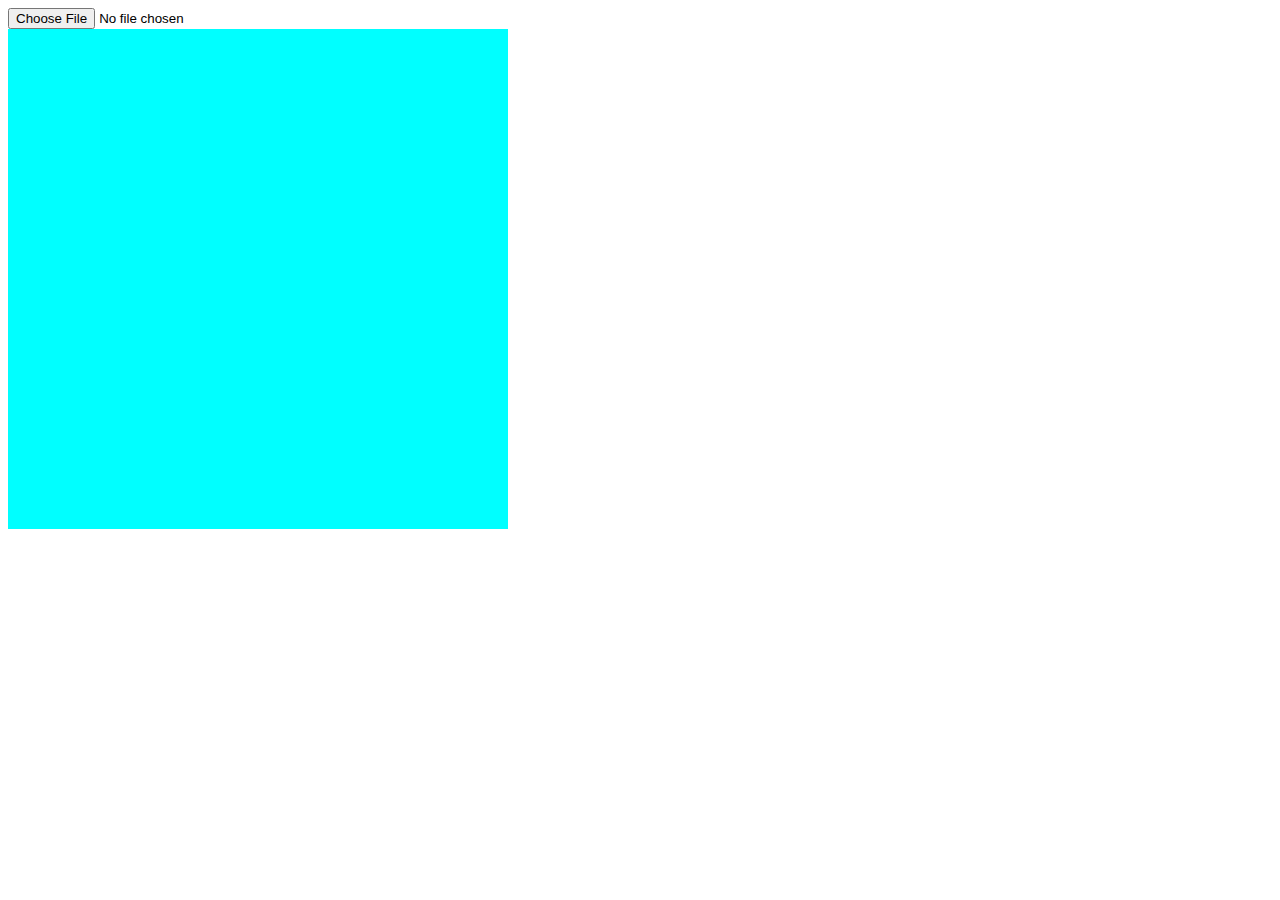
==== index.html @ 90415fdb "Atualização 02/03" ====
<!DOCTYPE html>
<html lang="pt-br">

<head>
    <meta charset="UTF-8">
    <meta name="viewport" content="width=device-width, initial-scale=1.0">
    <title>Document</title>
    <style>
        div {
            width: 500px;
            height: 500px;
            background-color: aqua;
        }

    </style>
</head>

<body>
    <input type="file" id="foto" accept="image/*">
    <div id="preview-foto"></div>
    <script>
        const inputFoto = document.getElementById('foto');
        const previewFoto = document.getElementById('preview-foto');

        inputFoto.addEventListener('change', () => {
            const arquivo = inputFoto.files[0];
            const reader = new FileReader();

            reader.onload = () => {
                const imagem = reader.result;
                localStorage.setItem('imagem', imagem);
                previewFoto.style.backgroundImage = `url(${imagem})`;
            };

            reader.readAsDataURL(arquivo);
        });

        // Ao carregar a página, verificar se há uma imagem armazenada
        document.addEventListener('DOMContentLoaded', () => {
            const imagem = localStorage.getItem('imagem');
            if (imagem) {
                previewFoto.style.backgroundImage = `url(${imagem})`;
            }
        });
    </script>
</body>

</html>
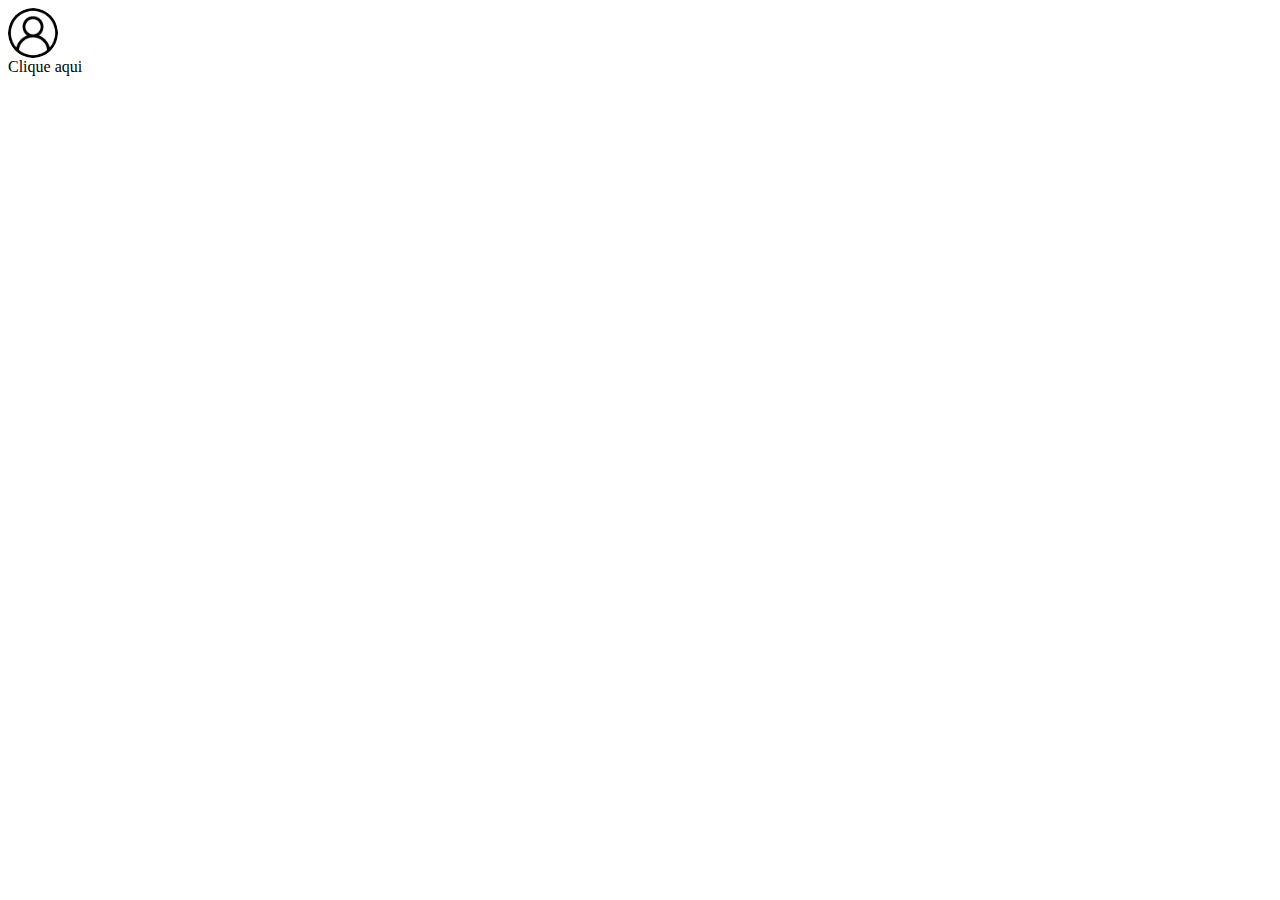
==== commit d7034160: "Atualização 02/03 part02" ====
--- a/index.html
+++ b/index.html
@@ -6,19 +6,40 @@
     <meta name="viewport" content="width=device-width, initial-scale=1.0">
     <title>Document</title>
     <style>
-        div {
-            width: 500px;
-            height: 500px;
-            background-color: aqua;
+        #preview-foto {
+            width: 50px;
+            height: 50px;
+            border-radius: 100%;
+            background: url('img/user.png');
+            background-size: cover;
+            background-position: center;
         }
 
+        input {
+            display: none;
+        }
+
+        label {
+            padding: 10px;
+            background-color: gray;
+            display: block;
+            width: 50px;
+            align-items: center;
+            display: flex;
+            text-align: center;
+        }
+
+        #conteudo {
+            background-color: #f2f2f2;
+            padding: 20px;
+            border: 1px solid #ccc;
+        }
     </style>
 </head>
 
 <body>
-    <input type="file" id="foto" accept="image/*">
-    <div id="preview-foto"></div>
-    <script>
+    
+    <!-- <script>
         const inputFoto = document.getElementById('foto');
         const previewFoto = document.getElementById('preview-foto');
 
@@ -35,13 +56,53 @@
             reader.readAsDataURL(arquivo);
         });
 
-        // Ao carregar a página, verificar se há uma imagem armazenada
         document.addEventListener('DOMContentLoaded', () => {
             const imagem = localStorage.getItem('imagem');
             if (imagem) {
                 previewFoto.style.backgroundImage = `url(${imagem})`;
             }
         });
+    </script> -->
+
+    <div id="preview-foto" id="botao"></div>
+    <div id="botao">Clique aqui</div>
+    <div id="conteudo" style="display: none;">
+        <label for="foto">Enviar</label>
+        <input type="file" id="foto" name="foto" accept="image/*">
+        <script>
+            const inputFoto = document.getElementById('foto');
+            const previewFoto = document.getElementById('preview-foto');
+
+            inputFoto.addEventListener('change', () => {
+                const arquivo = inputFoto.files[0];
+                const reader = new FileReader();
+
+                reader.onload = () => {
+                    const imagem = reader.result;
+                    localStorage.setItem('imagem', imagem);
+                    previewFoto.style.backgroundImage = `url(${imagem})`;
+                };
+
+                reader.readAsDataURL(arquivo);
+            });
+
+            document.addEventListener('DOMContentLoaded', () => {
+                const imagem = localStorage.getItem('imagem');
+                if (imagem) {
+                    previewFoto.style.backgroundImage = `url(${imagem})`;
+                }
+            });
+        </script>
+    </div>
+    <script>
+        const botao = document.getElementById('botao');
+        const conteudo = document.getElementById('conteudo');
+
+        botao.addEventListener('click', () => {
+            conteudo.style.display = conteudo.style.display === 'block' ? 'none' : 'block';
+        });
+
+
     </script>
 </body>
 
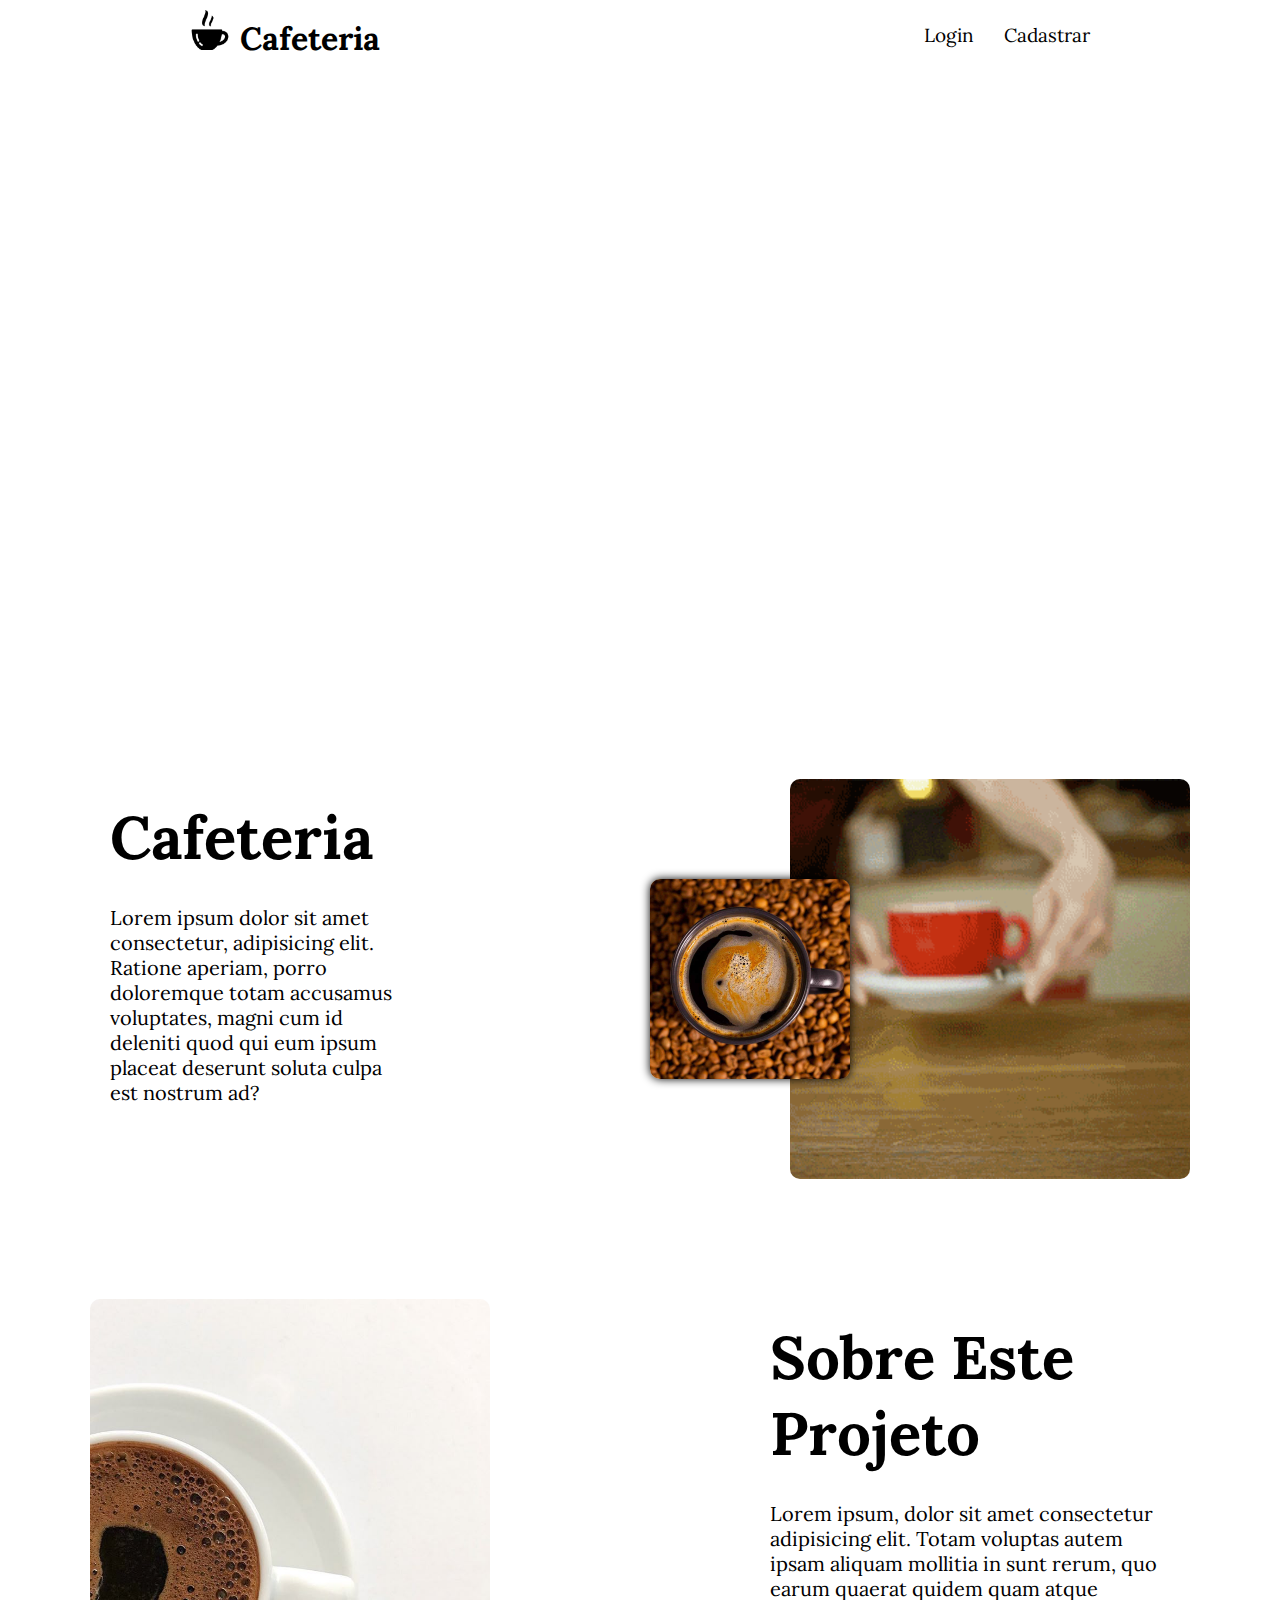
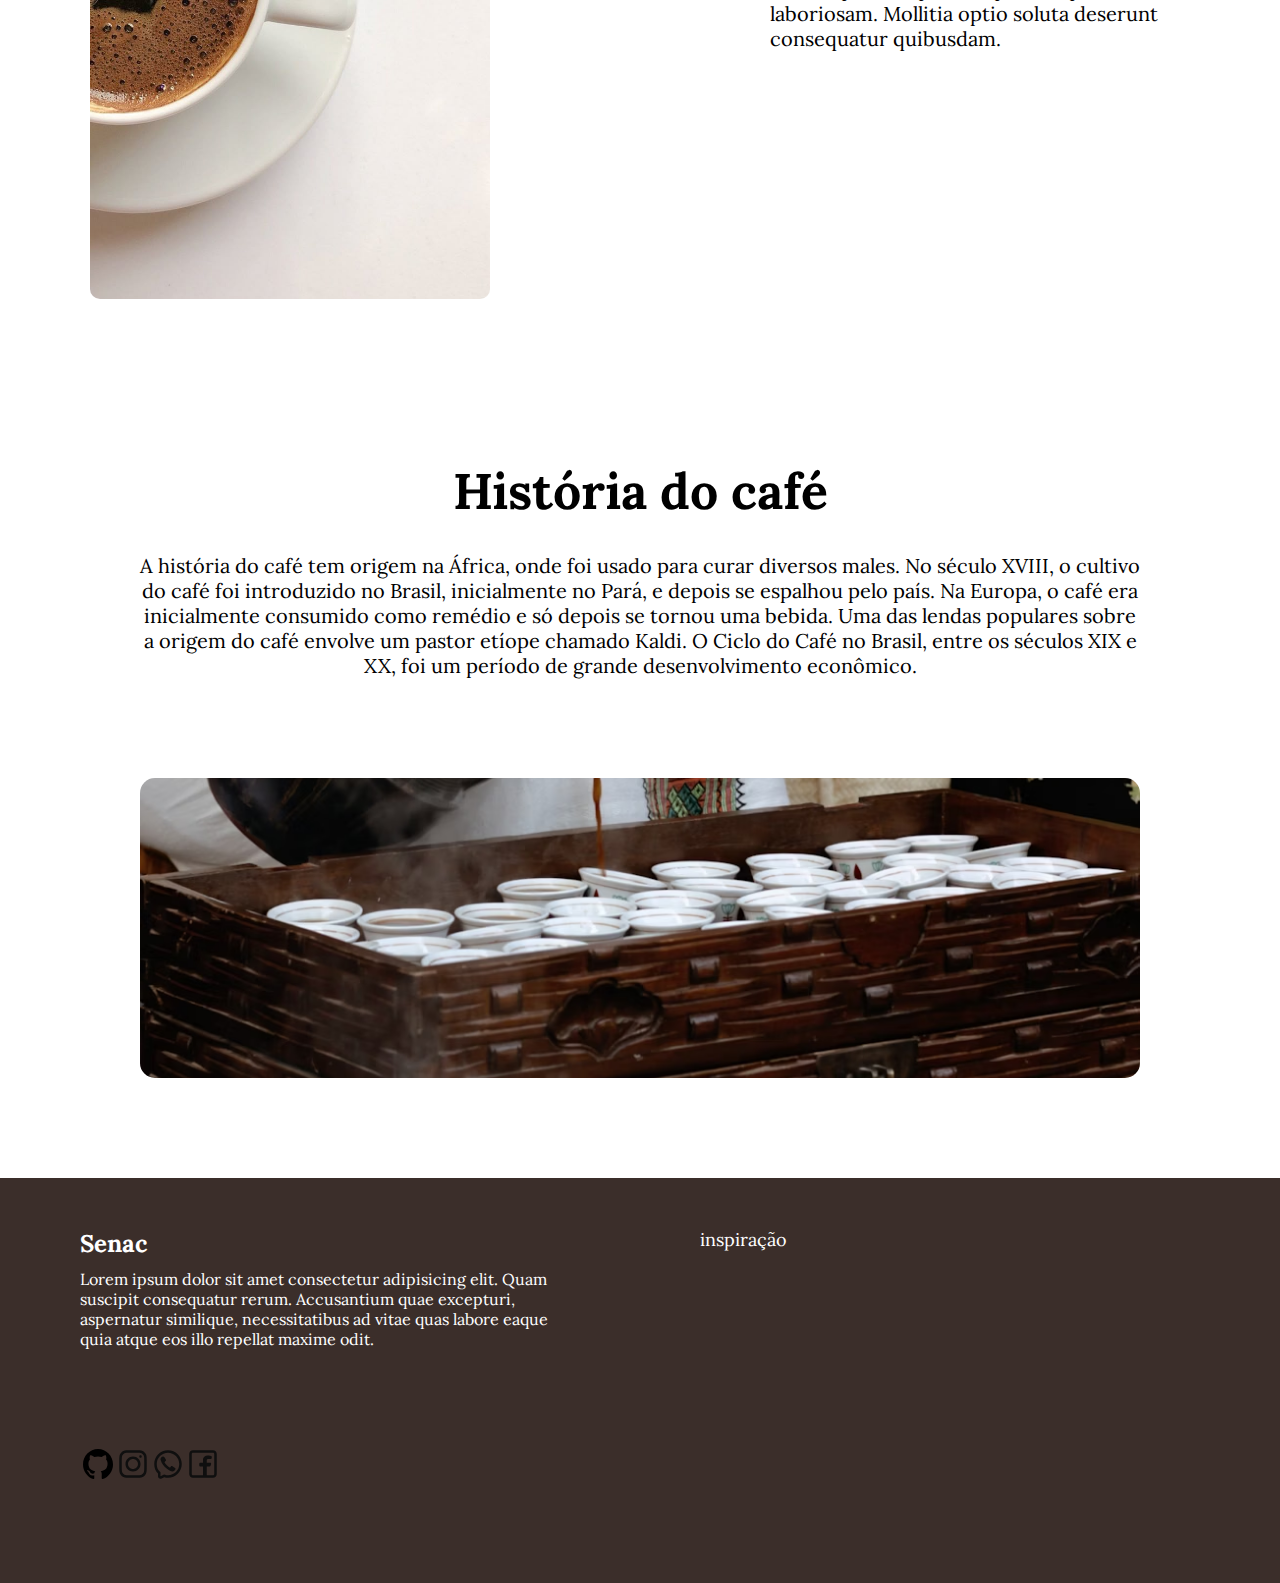
==== commit 78132274: "Atualização 02/04/25" ====
--- a/index.html
+++ b/index.html
@@ -4,106 +4,79 @@
 <head>
     <meta charset="UTF-8">
     <meta name="viewport" content="width=device-width, initial-scale=1.0">
-    <title>Document</title>
-    <style>
-        #preview-foto {
-            width: 50px;
-            height: 50px;
-            border-radius: 100%;
-            background: url('img/user.png');
-            background-size: cover;
-            background-position: center;
-        }
-
-        input {
-            display: none;
-        }
-
-        label {
-            padding: 10px;
-            background-color: gray;
-            display: block;
-            width: 50px;
-            align-items: center;
-            display: flex;
-            text-align: center;
-        }
-
-        #conteudo {
-            background-color: #f2f2f2;
-            padding: 20px;
-            border: 1px solid #ccc;
-        }
-    </style>
+    <title>Home Page</title>
+    <link rel="stylesheet" href="HomePage.css">
+    <link rel="shortcut icon" href="../img/xicara-de-cafe-quente.png" type="image/x-icon">
+    <link rel="preconnect" href="https://fonts.googleapis.com">
+    <link rel="preconnect" href="https://fonts.gstatic.com" crossorigin>
+    <link href="https://fonts.googleapis.com/css2?family=Lora:ital,wght@0,400..700;1,400..700&display=swap"
+        rel="stylesheet">
 </head>
 
 <body>
-    
-    <!-- <script>
-        const inputFoto = document.getElementById('foto');
-        const previewFoto = document.getElementById('preview-foto');
-
-        inputFoto.addEventListener('change', () => {
-            const arquivo = inputFoto.files[0];
-            const reader = new FileReader();
-
-            reader.onload = () => {
-                const imagem = reader.result;
-                localStorage.setItem('imagem', imagem);
-                previewFoto.style.backgroundImage = `url(${imagem})`;
-            };
-
-            reader.readAsDataURL(arquivo);
-        });
-
-        document.addEventListener('DOMContentLoaded', () => {
-            const imagem = localStorage.getItem('imagem');
-            if (imagem) {
-                previewFoto.style.backgroundImage = `url(${imagem})`;
-            }
-        });
-    </script> -->
-
-    <div id="preview-foto" id="botao"></div>
-    <div id="botao">Clique aqui</div>
-    <div id="conteudo" style="display: none;">
-        <label for="foto">Enviar</label>
-        <input type="file" id="foto" name="foto" accept="image/*">
-        <script>
-            const inputFoto = document.getElementById('foto');
-            const previewFoto = document.getElementById('preview-foto');
-
-            inputFoto.addEventListener('change', () => {
-                const arquivo = inputFoto.files[0];
-                const reader = new FileReader();
-
-                reader.onload = () => {
-                    const imagem = reader.result;
-                    localStorage.setItem('imagem', imagem);
-                    previewFoto.style.backgroundImage = `url(${imagem})`;
-                };
-
-                reader.readAsDataURL(arquivo);
-            });
-
-            document.addEventListener('DOMContentLoaded', () => {
-                const imagem = localStorage.getItem('imagem');
-                if (imagem) {
-                    previewFoto.style.backgroundImage = `url(${imagem})`;
-                }
-            });
-        </script>
+    <header>
+        <div class="conteudo_centro">
+            <div class="logomarca">
+                <img width="40px" src="img/xicara-de-cafe-quente.png" alt="">
+                <h1>Cafeteria</h1>
+            </div>
+            <div class="login">
+                <div class="logar"><a href="Login.html">Login</a>
+                </div>
+                <div class="cadastro"><a href="Cadastro.html">Cadastrar</a>
+                </div>
+            </div>
+        </div>
+    </header>
+    <div class="img_fundo"></div>
+    <div class="cafeteria">
+        <h1>Cafeteria</h1>
     </div>
-    <script>
-        const botao = document.getElementById('botao');
-        const conteudo = document.getElementById('conteudo');
-
-        botao.addEventListener('click', () => {
-            conteudo.style.display = conteudo.style.display === 'block' ? 'none' : 'block';
-        });
+    <main>
+        <div class="main_cima">
+            <div class="texto">
+                <h1>Cafeteria</h1>
+                <p>Lorem ipsum dolor sit amet consectetur, adipisicing elit. Ratione aperiam, porro doloremque totam accusamus voluptates, magni cum id deleniti quod qui eum ipsum placeat deserunt soluta culpa est nostrum ad?</p>
+            </div>
+            <div class="imagem">
+                <img width="200px" src="../img/cafe2.jpg" alt="">
+            </div>
+        </div>
+        <div class="main_meio">
+            <div class="imagem2">
+            </div>
+            <div class="texto">
+                <h1>Sobre Este Projeto</h1>
+                <p>Lorem ipsum, dolor sit amet consectetur adipisicing elit. Totam voluptas autem ipsam aliquam mollitia in sunt rerum, quo earum quaerat quidem quam atque laboriosam. Mollitia optio soluta deserunt consequatur quibusdam.</p>
+            </div>
+        </div>
+        <div class="main_baixo">
+            <h1>História do café</h1>
+            <p>A história do café tem origem na África, onde foi usado para curar diversos males. No século XVIII, o
+                cultivo do café foi introduzido no Brasil, inicialmente no Pará, e depois se espalhou pelo país. Na
+                Europa, o café era inicialmente consumido como remédio e só depois se tornou uma bebida. Uma das lendas
+                populares sobre a origem do café envolve um pastor etíope chamado Kaldi. O Ciclo do Café no Brasil,
+                entre os séculos XIX e XX, foi um período de grande desenvolvimento econômico.</p>
+            <div class="imagem_cafe"></div>
+        </div>
+        <footer>
+            <div class="infos">
+                <h2>Senac</h2>
+                <p>Lorem ipsum dolor sit amet consectetur adipisicing elit. Quam suscipit consequatur rerum. Accusantium
+                    quae excepturi, aspernatur similique, necessitatibus ad vitae quas labore eaque quia atque eos illo
+                    repellat maxime odit.</p>
+                <div class="redes">
+                    <div><a href=""><img width="30px" src="img/github-142-svgrepo-com.svg" alt=""></a></div>
+                    <div><a href=""><img width="30px" src="img/instagram-svgrepo-com (1).svg" alt=""></a></div>
+                    <div><a href=""><img width="30px" src="img/whatsapp-svgrepo-com.svg" alt=""></a></div>
+                    <div><a href=""><img width="30px" src="img/facebook-svgrepo-com.svg" alt=""></a></div>
+                </div>
+            </div>
+            <div class="creditos"><a class="inspiracao" href="https://cafeterra.shop/">inspiração</a></div>
+        </footer>
+    </main>
 
 
-    </script>
 </body>
 
 </html>--- a/HomePage.css
+++ b/HomePage.css
@@ -0,0 +1,313 @@
+* {
+    margin: 0;
+    padding: 0;
+}
+
+@import url('https://fonts.googleapis.com/css2?family=Lora:ital,wght@0,400..700;1,400..700&display=swap');
+
+.lora {
+    font-family: "Lora", serif;
+    font-optical-sizing: auto;
+    font-weight: 500;
+    font-style: normal;
+}
+
+body {
+    font-family: "lora", serif;
+}
+
+.img_fundo {
+    background-image: url('../img/Foto02.jpg');
+    background-position: center;
+    background-size: cover;
+    background-attachment: fixed;
+    height: 600px;
+}
+
+header {
+    padding: 10px;
+
+    .logomarca {
+        display: flex;
+        align-items: baseline;
+
+        h1 {
+            margin: 0 10px;
+        }
+    }
+
+    @media screen and (max-width: 500px) {
+        h1 {
+            font-size: 25px;
+        }
+    }
+
+    .conteudo_centro {
+        margin: auto;
+        display: flex;
+        max-width: 900px;
+        justify-content: space-between;
+        align-items: center;
+
+        .login {
+            display: flex;
+            font-size: 19px;
+
+            a {
+                text-decoration: none;
+                color: black;
+                padding: 3px 0;
+            }
+
+            .logar {
+                margin: 0 30px;
+            }
+
+            @media screen and (max-width: 1000px) {
+                a {
+                    font-size: 17px;
+                }
+            }
+
+            @media screen and (max-width: 400px) {
+                a {
+                    font-size: 14px;
+                }
+
+                .logar {
+                    margin-right: 10px;
+                }
+            }
+
+        }
+    }
+}
+
+.logar :hover {
+    border-bottom: 1px solid black;
+    transition: ease 0.5s;
+}
+
+.cadastro :hover {
+    border-bottom: 1px solid black;
+    transition: ease 0.5s;
+}
+
+
+.cafeteria {
+    position: absolute;
+    top: 57%;
+    left: 19%;
+    color: white;
+    font-size: 50px;
+    transition: ease 0.8s;
+}
+
+@media screen and (max-width: 1000px) {
+    .cafeteria {
+        font-size: 40px;
+        top: 59%;
+        left: 10%;
+        transition: ease 0.8s;
+    }
+}
+
+
+
+
+.main_cima {
+    margin: 100px auto;
+    display: flex;
+    max-width: 1100px;
+    justify-content: space-between;
+    padding: 10px;
+    flex-wrap: wrap-reverse;
+    transition: ease 0.8s;
+
+
+    .imagem {
+        background: url('../img/coffee-64.gif');
+        height: 400px;
+        width: 400px;
+        background-size: cover;
+        background-position: center;
+        border-radius: 10px;
+        transition: ease 0.8s;
+
+        img {
+            margin-left: -140px;
+            margin-top: 100px;
+            border-radius: 10px;
+            transition: ease 0.3s;
+            box-shadow: 0px 0px 10px black;
+            transition: ease 0.8s;
+        }
+
+        img:hover {
+            transform: scale(1.2);
+        }
+    }
+
+    @media screen and (max-width: 1000px) {
+        .imagem {
+            width: 300px;
+            height: 300px;
+            margin: auto;
+
+            img {
+                width: 100px;
+                margin-left: -50px;
+            }
+        }
+
+        .texto {
+            margin: 50px auto 0;
+        }
+
+        .imagem2 {
+            width: 300px;
+            height: 500px;
+            margin: auto;
+        }
+    }
+
+    @media screen and (max-width: 500px) {
+        .imagem img {
+            margin-left: -20px;
+        }
+    }
+
+    .texto {
+        width: 300px;
+        font-size: 30px;
+        padding: 20px;
+
+        p {
+            font-size: 20px;
+            margin-top: 30px;
+        }
+    }
+}
+
+.main_meio {
+    flex-wrap: wrap;
+    margin: 100px auto;
+    display: flex;
+    max-width: 1100px;
+    justify-content: space-between;
+    padding: 10px;
+
+    .imagem2 {
+        background: url('img/baixados\ \(1\).jpg');
+        height: 600px;
+        width: 400px;
+        background-size: cover;
+        background-position: center;
+        border-radius: 10px;
+    }
+
+    @media screen and (max-width: 1000px) {
+        .imagem2 {
+            width: 300px;
+            height: 500px;
+            margin: auto;
+        }
+
+        .texto {
+            margin: 50px auto;
+        }
+    }
+
+    .texto {
+        width: 400px;
+        font-size: 30px;
+        padding: 20px;
+
+        p {
+            font-size: 20px;
+            margin-top: 30px;
+        }
+    }
+}
+
+.main_baixo {
+    max-width: 1000px;
+    margin: auto;
+    text-align: center;
+    font-size: 25px;
+    margin-top: 150px;
+    padding: 0 20px;
+
+    p {
+        font-size: 20px;
+        margin-top: 30px;
+    }
+
+    .imagem_cafe {
+        background: url('img/photo-1630861413071-a424a4d6d155.avif');
+        background-size: cover;
+        background-position: center;
+        width: 1000px;
+        height: 300px;
+        border-radius: 15px;
+        margin: 100px auto;
+    }
+
+    @media screen and (max-width: 1100px) {
+        .imagem_cafe {
+            display: none;
+        }
+
+        p {
+            margin-bottom: 100px;
+        }
+    }
+}
+
+footer {
+    background-color: rgb(59, 46, 42);
+    display: flex;
+    justify-content: space-around;
+    padding: 50px 20px;
+    flex-wrap: wrap;
+
+    div {
+        width: 500px;
+        color: white;
+
+        p {
+            margin-top: 10px;
+        }
+    }
+
+    .inspiracao {
+        text-decoration: none;
+        color: white;
+        font-size: 18px;
+
+    }
+
+    .inspiracao:hover {
+        border-bottom: 1px solid;
+        padding-bottom: 3px;
+    }
+}
+
+.redes {
+    display: flex;
+    width: 140px;
+    margin-top: 100px;
+    margin-bottom: 50px;
+
+    div {
+        margin: auto;
+        text-align: center;
+        align-items: center;
+        justify-items: center;
+        transition: ease 0.3s;
+    }
+}
+
+.redes div:hover {
+    transform: scale(1.2);
+}